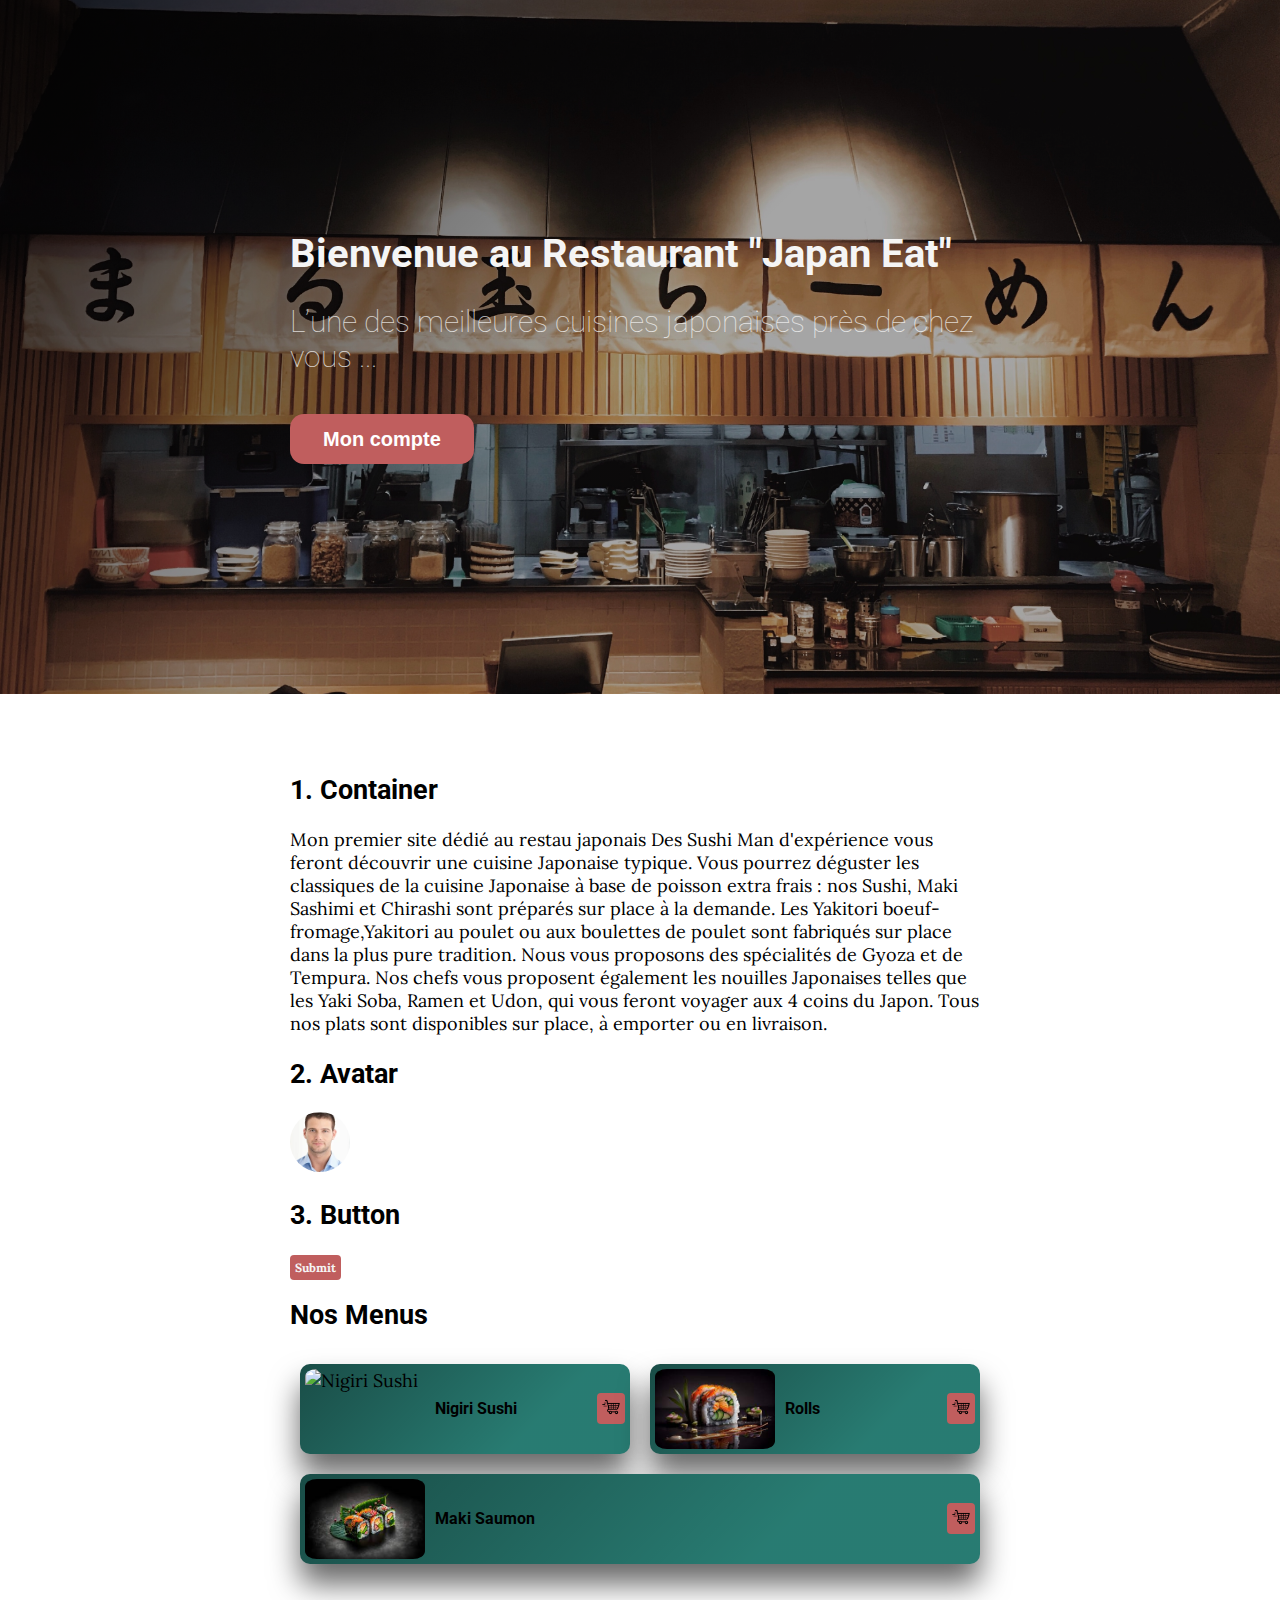
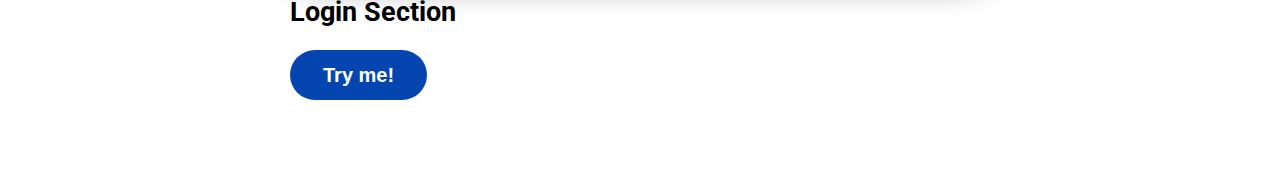
==== index.html @ b3363930 "Add files via upload" ====
<!DOCTYPE html>
<html>

	<head>
		<title>Japan Eat</title>
		<meta charset="utf-8">
  		<link rel="stylesheet" href="css/style.css">
	</head>

	<body>

	<div class="banner">
		<div class="container">
			<h1>
				Bienvenue au Restaurant "Japan Eat"
			</h1>
			<h2>
				L’une des meilleures cuisines japonaises près de chez vous ...
			</h2>

		<!-- La version gratuite de TypeForm ne permet pas plus de 10 réponses !-->
			<button data-tf-popup="TDoK1O0a" data-tf-opacity="100" data-tf-size="50" data-tf-iframe-props="title=JapanEat" data-tf-transitive-search-params data-tf-medium="snippet" style="all:unset;font-family:Helvetica,Arial,sans-serif;display:inline-block;max-width:100%;white-space:nowrap;overflow:hidden;text-overflow:ellipsis;background-color:#C05E5E;color:#fff;font-size:20px;border-radius:14px;padding:0 33px;box-align: center;font-weight:bold;height:50px;cursor:pointer;line-height:50px;text-align:center;margin:0;text-decoration:none;">Mon compte</button><script src="//embed.typeform.com/next/embed.js"></script>
		
		<!-- Version avec Bouton qui appele page login 
			<a href="login.html" class="btn-blue" target="_blank"> Mon Compte</a>
		-->


		</div>
	</div>	

		<div class="container">
			<h2>1. Container</h2>
			<p>Mon premier site dédié au restau japonais

			Des Sushi Man d'expérience vous feront découvrir une cuisine Japonaise typique. Vous pourrez déguster les classiques de la cuisine Japonaise à base de poisson extra frais : nos Sushi, Maki Sashimi et Chirashi sont préparés sur place à la demande.

			Les Yakitori boeuf-fromage,Yakitori au poulet ou aux boulettes de poulet sont fabriqués sur place dans la plus pure tradition.

			Nous vous proposons des spécialités de Gyoza et de Tempura.

			Nos chefs vous proposent également les nouilles Japonaises telles que les Yaki Soba, Ramen et Udon, qui vous feront voyager aux 4 coins du Japon.

			Tous nos plats sont disponibles sur place, à emporter ou en livraison. 
			</p>

			<h2>2. Avatar</h2>
			<img class="avatar" src="images/joncarre.png" alt="Jon Our Sushi Chef">

			<h2>3. Button</h2>
			<a href="https://www.linkedin.com/in/ethan-carlier-6ba229295/" class="btn-blue" target="_blank">Submit</a>

			<h2>Nos Menus</h2>

			<div class="cards">
				<div class="card">
					<img class="img-sushi" src="images/nigiri_sushi.jpg" alt="Nigiri Sushi">
					<h3>Nigiri Sushi</h3>
					<a href="https://www.linkedin.com/in/ethan-carlier-6ba229295/" class="btn-blue" target="_blank"> <img class="img-icon" src="images/cart.png"> </a>
				</div>

				<div class="card">
					<img class="img-sushi" src="images/rolls.jpg" alt="Rolls">
					<h3>Rolls</h3>
					<a href="https://www.linkedin.com/in/ethan-carlier-6ba229295/" class="btn-blue" target="_blank"><img class="img-icon" src="images/cart.png"> </a>
				</div>

				<div class="card">
					<img class="img-sushi" src="images/maki.jpg" alt="Maki Saumon">
					<h3>Maki Saumon</h3>
					<a href="https://www.linkedin.com/in/ethan-carlier-6ba229295/" class="btn-blue" target="_blank"><img class="img-icon" src="images/cart.png"> </a>
				</div>
			</div>

				<div id="login">
					<h2>Login Section</h2>
			        <button data-tf-popup="TDoK1O0a" data-tf-opacity="100" data-tf-size="100" data-tf-iframe-props="title=JapanEat" data-tf-transitive-search-params data-tf-medium="snippet" style="all:unset;font-family:Helvetica,Arial,sans-serif;display:inline-block;max-width:100%;white-space:nowrap;overflow:hidden;text-overflow:ellipsis;background-color:#0445AF;color:#fff;font-size:20px;border-radius:25px;padding:0 33px;font-weight:bold;height:50px;cursor:pointer;line-height:50px;text-align:center;margin:0;text-decoration:none;">Try me!</button><script src="//embed.typeform.com/next/embed.js"></script>
				</div>
		</div>	
	</body>

</html>
---- css/style.css ----
/* Importing Google fonts */
@import url("https://fonts.googleapis.com/css?family=Lora:400,700|Roboto:300,400,700");

/* Importing component files */
@import url("components/container.css");
@import url("components/avatar.css");
@import url("components/banner.css");
@import url("components/button.css");
@import url("components/img-format.css");
@import url("components/card.css");
@import url("components/cards.css");

/* General style rules for fonts and colors */
body {
  font-family: 'Lora', serif;
  font-size: 18px;
  margin: 0px;
}
h1, h2, h3 {
  font-family: 'Roboto', sans-serif;
  font-weight: bold;
}
a {
  text-decoration: none;
}
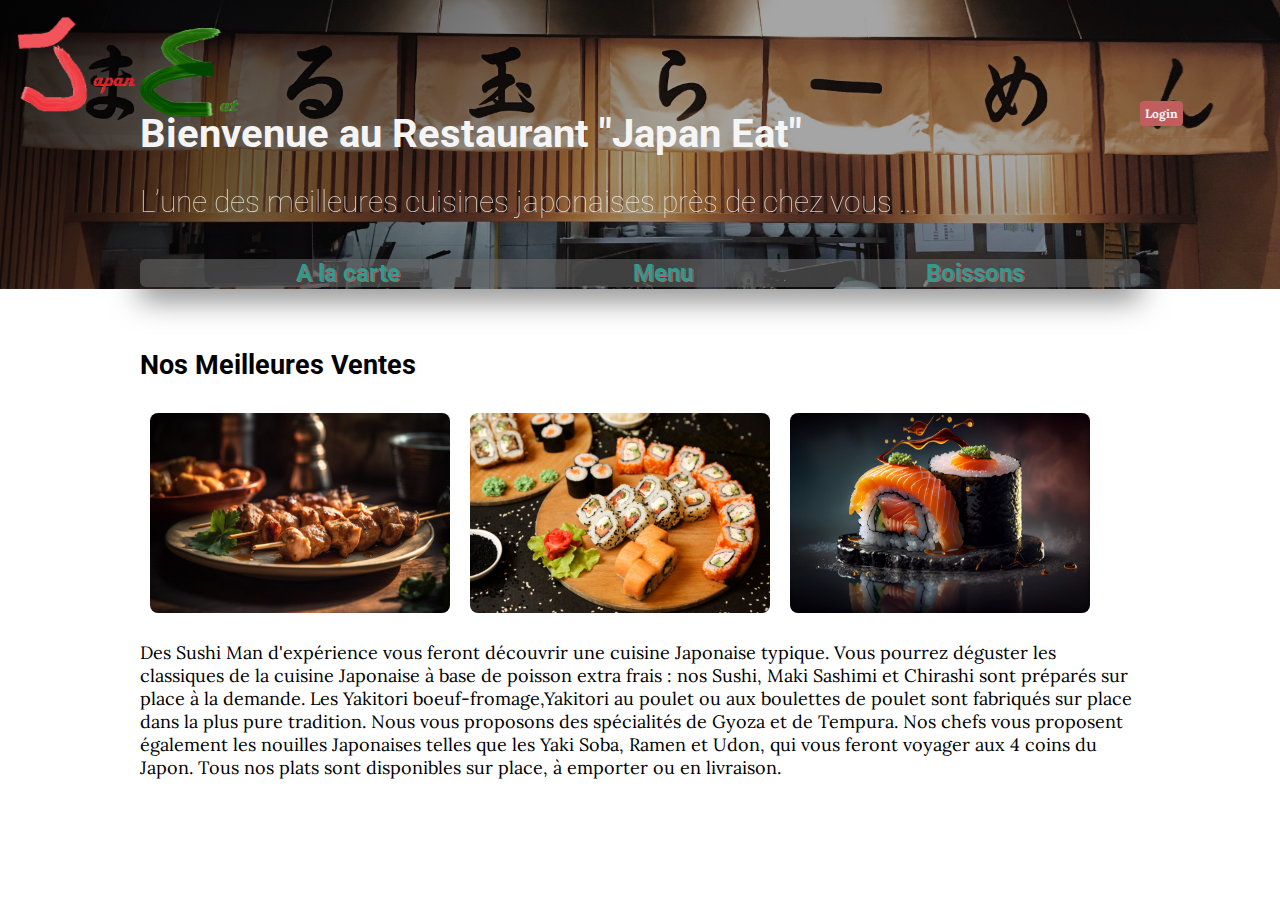
==== commit 0d25dfc1: "Add files via upload" ====
--- a/index.html
+++ b/index.html
@@ -9,6 +9,10 @@
 
 	<body>
 
+	<div class="sidebar">
+		<img class="logo-je" src="images/japan-eat-logoRV.png" alt="Logo JapanEat">
+	</div>
+
 	<div class="banner">
 		<div class="container">
 			<h1>
@@ -18,21 +22,50 @@
 				L’une des meilleures cuisines japonaises près de chez vous ...
 			</h2>
 
-		<!-- La version gratuite de TypeForm ne permet pas plus de 10 réponses !-->
+		<!-- La version gratuite de TypeForm ne permet pas plus de 10 réponses
 			<button data-tf-popup="TDoK1O0a" data-tf-opacity="100" data-tf-size="50" data-tf-iframe-props="title=JapanEat" data-tf-transitive-search-params data-tf-medium="snippet" style="all:unset;font-family:Helvetica,Arial,sans-serif;display:inline-block;max-width:100%;white-space:nowrap;overflow:hidden;text-overflow:ellipsis;background-color:#C05E5E;color:#fff;font-size:20px;border-radius:14px;padding:0 33px;box-align: center;font-weight:bold;height:50px;cursor:pointer;line-height:50px;text-align:center;margin:0;text-decoration:none;">Mon compte</button><script src="//embed.typeform.com/next/embed.js"></script>
+		-->
 		
-		<!-- Version avec Bouton qui appele page login 
-			<a href="login.html" class="btn-blue" target="_blank"> Mon Compte</a>
-		-->
+		<div class="magic-btn">
+			<a href="login.html" class="btn-blue">Login</a>
+		</div>
+
+			<div class="menu">
+					<ul class="list-inline">
+						<li>
+							<a href="alacarte.html" class="txt-menu">A la carte</a>
+						</li>
+						<li>
+							<a href="menu.html" class="txt-menu">Menu</a>
+						</li>
+						<li>
+							<a href="boissons.html" class="txt-menu">Boissons</a>
+						</li>
+					</ul>
+			</div>
+		</div>
 
 
-		</div>
 	</div>	
 
 		<div class="container">
-			<h2>1. Container</h2>
-			<p>Mon premier site dédié au restau japonais
+			<h2>Nos Meilleures Ventes</h2>
 
+
+			<div class="cards">
+
+				<img class="img-meilleurvente" src="images/meilleurs-vente/brochettes-viande.jpg" alt="Brochettes">
+
+				<img class="img-meilleurvente" src="images/meilleurs-vente/special-maki.jpg" alt="Sushi">
+
+				<img class="img-meilleurvente" src="images/meilleurs-vente/sushi-assiette.jpg" alt="Extra Sushi">
+
+			</div>
+
+
+
+
+			<p>
 			Des Sushi Man d'expérience vous feront découvrir une cuisine Japonaise typique. Vous pourrez déguster les classiques de la cuisine Japonaise à base de poisson extra frais : nos Sushi, Maki Sashimi et Chirashi sont préparés sur place à la demande.
 
 			Les Yakitori boeuf-fromage,Yakitori au poulet ou aux boulettes de poulet sont fabriqués sur place dans la plus pure tradition.
@@ -41,42 +74,17 @@
 
 			Nos chefs vous proposent également les nouilles Japonaises telles que les Yaki Soba, Ramen et Udon, qui vous feront voyager aux 4 coins du Japon.
 
-			Tous nos plats sont disponibles sur place, à emporter ou en livraison. 
+			Tous nos plats sont disponibles sur place, à emporter ou en livraison.
 			</p>
 
-			<h2>2. Avatar</h2>
-			<img class="avatar" src="images/joncarre.png" alt="Jon Our Sushi Chef">
-
-			<h2>3. Button</h2>
-			<a href="https://www.linkedin.com/in/ethan-carlier-6ba229295/" class="btn-blue" target="_blank">Submit</a>
-
-			<h2>Nos Menus</h2>
-
-			<div class="cards">
-				<div class="card">
-					<img class="img-sushi" src="images/nigiri_sushi.jpg" alt="Nigiri Sushi">
-					<h3>Nigiri Sushi</h3>
-					<a href="https://www.linkedin.com/in/ethan-carlier-6ba229295/" class="btn-blue" target="_blank"> <img class="img-icon" src="images/cart.png"> </a>
-				</div>
-
-				<div class="card">
-					<img class="img-sushi" src="images/rolls.jpg" alt="Rolls">
-					<h3>Rolls</h3>
-					<a href="https://www.linkedin.com/in/ethan-carlier-6ba229295/" class="btn-blue" target="_blank"><img class="img-icon" src="images/cart.png"> </a>
-				</div>
-
-				<div class="card">
-					<img class="img-sushi" src="images/maki.jpg" alt="Maki Saumon">
-					<h3>Maki Saumon</h3>
-					<a href="https://www.linkedin.com/in/ethan-carlier-6ba229295/" class="btn-blue" target="_blank"><img class="img-icon" src="images/cart.png"> </a>
-				</div>
-			</div>
-
+			<!--
 				<div id="login">
 					<h2>Login Section</h2>
+
 			        <button data-tf-popup="TDoK1O0a" data-tf-opacity="100" data-tf-size="100" data-tf-iframe-props="title=JapanEat" data-tf-transitive-search-params data-tf-medium="snippet" style="all:unset;font-family:Helvetica,Arial,sans-serif;display:inline-block;max-width:100%;white-space:nowrap;overflow:hidden;text-overflow:ellipsis;background-color:#0445AF;color:#fff;font-size:20px;border-radius:25px;padding:0 33px;font-weight:bold;height:50px;cursor:pointer;line-height:50px;text-align:center;margin:0;text-decoration:none;">Try me!</button><script src="//embed.typeform.com/next/embed.js"></script>
+			     -->
 				</div>
 		</div>	
 	</body>
 
-</html>+</html>
--- a/css/style.css
+++ b/css/style.css
@@ -23,3 +23,59 @@
 a {
   text-decoration: none;
 }
+
+
+.sidebar {
+  position: fixed;
+  width: 200px;
+  left: 0;
+  top: 0;
+  bottom: 0;
+}
+
+.sidebaravatar {
+  position: fixed;
+  width: 150px;
+  right: 0;
+  top: 20px;
+  bottom: 0;
+}
+
+.list-inline{
+  display: flex;
+  justify-content: space-around;
+  background-color: rgba(100,100,100,0.6);
+  border-radius: 6px;
+  list-style: none;
+}
+
+.list-inline li{
+  display: inline;
+  margin-bottom: 0px;
+  padding: 00px;
+}
+
+.card-design{
+  background-color: whitesmoke;
+  padding: 40px;
+  box-shadow: 0px 10px 30px rgba(0,0,0,0.1);
+  border-radius: 8px;
+  margin: 10px 0px;
+  text-align: center;
+}
+
+.menu{
+  padding: 0px;
+  height: 30px;
+  box-shadow: 0px 10px 30px rgba(1,0,0,0.5);
+  margin: 10px 0px;
+  text-align: left;
+}
+
+.magic-btn{
+  position: fixed;
+  width: 100px;
+  right: 40px;
+  top: 100px;
+}
+
